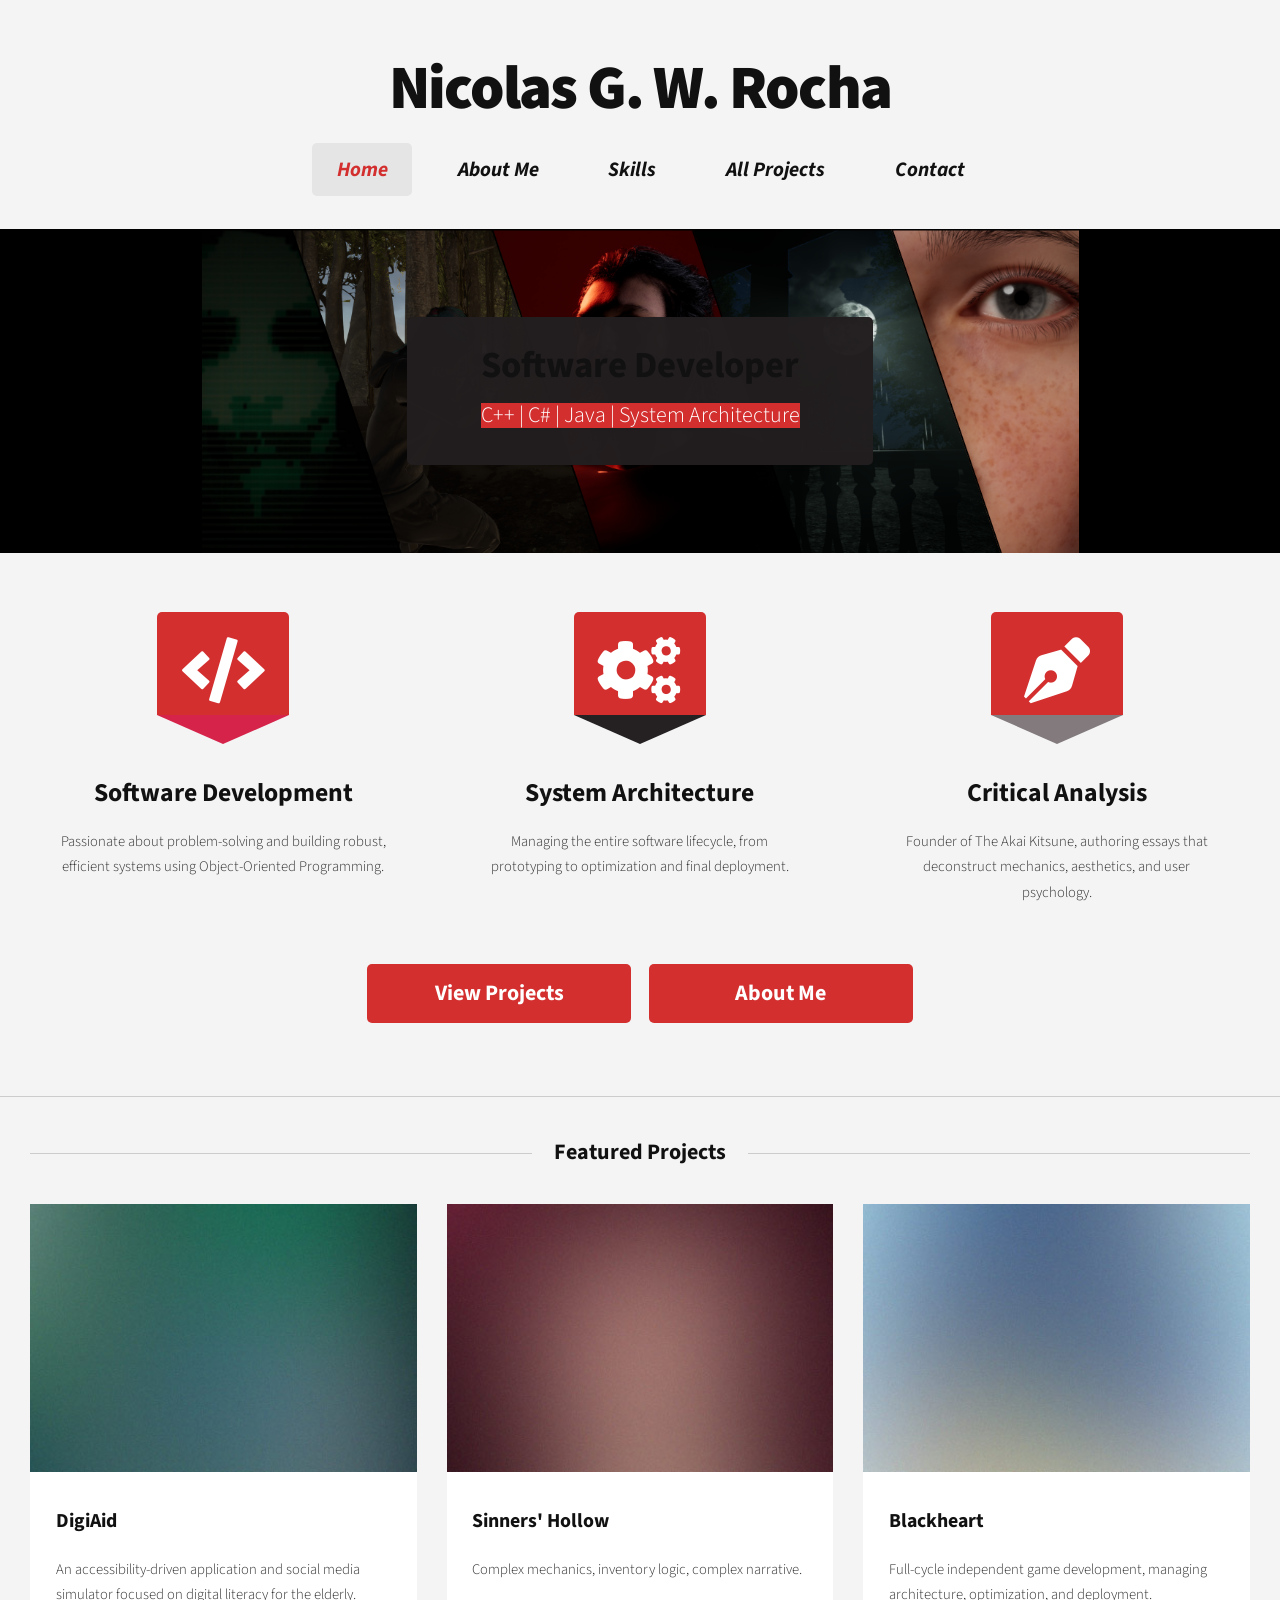
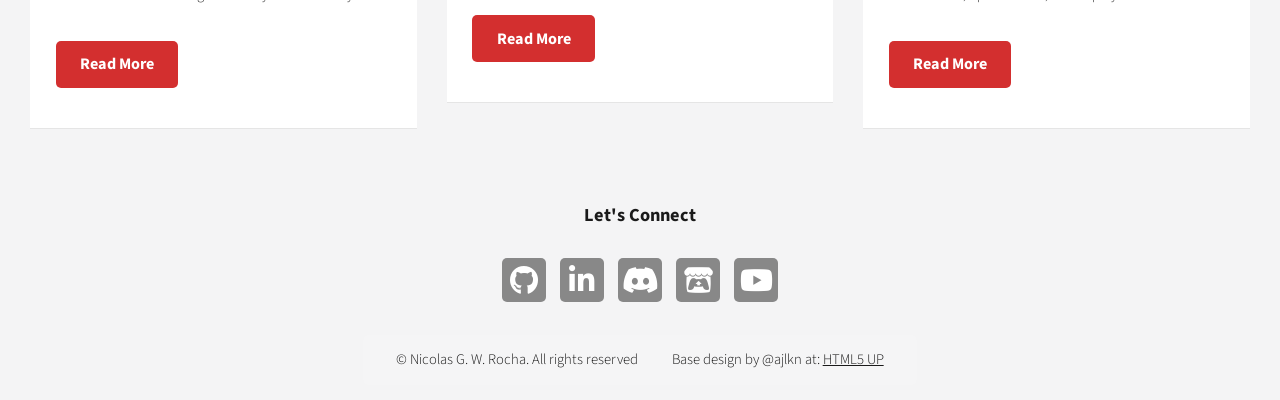
==== index.html @ 331c6e55 "Modified: home.html to index.html" ====
<!DOCTYPE HTML>
<html>
    <head>
        <title>Nicolas G. W. Rocha | Software Developer</title>
        <meta charset="utf-8" />
        <meta name="viewport" content="width=device-width, initial-scale=1, user-scalable=no" />
        <link rel="stylesheet" href="assets/css/main.css" />
        <link rel="stylesheet" href="assets/css/dark-mode.css" />
    </head>
    <body class="homepage is-preload">
        <div id="page-wrapper">

            <section id="header">
                    <h1><a href="home.html">Nicolas G. W. Rocha</a></h1>

                    <nav id="nav">
                            <ul>
                                <li class="current"><a href="home.html">Home</a></li>
                                <li><a href="about.html">About Me</a></li>
                                <li><a href="skills.html">Skills</a></li>
                                <li><a href="projects.html">All Projects</a></li>
                                <li><a href="contact.html">Contact</a></li>
                            </ul>
                        </nav>

                    <section id="banner">
                            <header>
                                <h2>Software Developer</h2>
                                <p>C++ | C# | Java | System Architecture</p>
                            </header>
                        </section>

                    <section id="intro" class="container">
                            <div class="row">
                                <div class="col-4 col-12-medium">
                                    <section class="first">
                                        <i class="icon solid featured fa-code"></i>
                                        <header>
                                            <h2>Software Development</h2>
                                        </header>
                                        <p>Passionate about problem-solving and building robust, efficient systems using Object-Oriented Programming.</p>
                                    </section>
                                </div>
                                <div class="col-4 col-12-medium">
                                    <section class="middle">
                                        <i class="icon solid featured alt fa-cogs"></i>
                                        <header>
                                            <h2>System Architecture</h2>
                                        </header>
                                        <p>Managing the entire software lifecycle, from prototyping to optimization and final deployment.</p>
                                    </section>
                                </div>
                                <div class="col-4 col-12-medium">
                                    <section class="last">
                                        <i class="icon solid featured alt2 fa-pen-nib"></i>
                                        <header>
                                            <h2>Critical Analysis</h2>
                                        </header>
                                        <p>Founder of The Akai Kitsune, authoring essays that deconstruct mechanics, aesthetics, and user psychology.</p>
                                    </section>
                                </div>
                            </div>
                            <footer>
                                <ul class="actions">
                                    <li><a href="projects.html" class="button large">View Projects</a></li>
                                    <li><a href="about.html" class="button alt large">About Me</a></li>
                                </ul>
                            </footer>
                        </section>
                </section>

            <section id="main">
                    <div class="container">
                        <div class="row">
                            <div class="col-12">
                                <section>
                                        <header class="major">
                                            <h2>Featured Projects</h2>
                                        </header>
                                        <div class="row">
                                            <div class="col-4 col-6-medium col-12-small">
                                                <section class="box">
                                                    <a href="#" class="image featured"><img src="images/pic02.jpg" alt="DigiAid Project" /></a>
                                                    <header>
                                                        <h3>DigiAid</h3>
                                                    </header>
                                                    <p>An accessibility-driven application and social media simulator focused on digital literacy for the elderly.</p>
                                                    <footer>
                                                        <ul class="actions">
                                                            <li><a href="#" class="button alt">Read More</a></li>
                                                        </ul>
                                                    </footer>
                                                </section>
                                            </div>
                                            <div class="col-4 col-6-medium col-12-small">
                                                <section class="box">
                                                    <a href="#" class="image featured"><img src="images/pic03.jpg" alt="Sinners' Hollow Project" /></a>
                                                    <header>
                                                        <h3>Sinners' Hollow</h3>
                                                    </header>
                                                    <p>Complex mechanics, inventory logic, complex narrative.</p>
                                                    <footer>
                                                        <ul class="actions">
                                                            <li><a href="#" class="button alt">Read More</a></li>
                                                        </ul>
                                                    </footer>
                                                </section>
                                            </div>
                                            <div class="col-4 col-6-medium col-12-small">
                                                <section class="box">
                                                    <a href="#" class="image featured"><img src="images/pic04.jpg" alt="Blackheart Project" /></a>
                                                    <header>
                                                        <h3>Blackheart</h3>
                                                    </header>
                                                    <p>Full-cycle independent game development, managing architecture, optimization, and deployment.</p>
                                                    <footer>
                                                        <ul class="actions">
                                                            <li><a href="#" class="button alt">Read More</a></li>
                                                        </ul>
                                                    </footer>
                                                </section>
                                            </div>
                                        </div>
                                    </section>
                            </div>
                        </div>
                    </div>
                </section>

            <section id="footer" style="padding: 3em 0 1em 0; text-align: center;">
                    <div class="container">
                        <header style="margin-bottom: 2em;">
                            <h2>Let's Connect</h2>
                        </header>
                        
                        <ul class="social" style="margin-bottom: 2em;">
                            <li><a class="icon brands fa-github" href="https://github.com/NRYazaw" target="_blank"><span class="label">GitHub</span></a></li>
                            <li><a class="icon brands fa-linkedin-in" href="https://www.linkedin.com/in/nicolas-rocha-86336137a/" target="_blank"><span class="label">LinkedIn</span></a></li>
                            <li><a class="icon brands fa-discord" href="https://discordapp.com/users/722147308422299739" target="_blank"><span class="label">Discord</span></a></li>
                            <li><a class="icon brands fa-itch-io" href="https://theakaikitsune.itch.io/" target="_blank"><span class="label">Itch.io</span></a></li>
                            <li><a class="icon brands fa-youtube" href="https://www.youtube.com/@NRYazawa" target="_blank"><span class="label">YouTube</span></a></li>
                        </ul>

                        <div id="copyright" style="margin-top: 2em;">
                            <ul class="links">
                                <li>© Nicolas G. W. Rocha. All rights reserved</li>
                                <li>Base design by @ajlkn at: <a href="http://html5up.net">HTML5 UP</a></li>
                            </ul>
                        </div>
                    </div>
                </section>
        </div>

        <script src="assets/js/jquery.min.js"></script>
            <script src="assets/js/jquery.dropotron.min.js"></script>
            <script src="assets/js/browser.min.js"></script>
            <script src="assets/js/breakpoints.min.js"></script>
            <script src="assets/js/util.js"></script>
            <script src="assets/js/main.js"></script>
    </body>
</html>
---- assets/css/main.css ----
@import url("fontawesome-all.min.css");
@import url("https://fonts.googleapis.com/css?family=Source+Sans+Pro:300,400,700,900,300italic");

/*
	Dopetrope by HTML5 UP
	html5up.net | @ajlkn
	Free for personal and commercial use under the CCA 3.0 license (html5up.net/license)
*/

html, body, div, span, applet, object,
iframe, h1, h2, h3, h4, h5, h6, p, blockquote,
pre, a, abbr, acronym, address, big, cite,
code, del, dfn, em, img, ins, kbd, q, s, samp,
small, strike, strong, sub, sup, tt, var, b,
u, i, center, dl, dt, dd, ol, ul, li, fieldset,
form, label, legend, table, caption, tbody,
tfoot, thead, tr, th, td, article, aside,
canvas, details, embed, figure, figcaption,
footer, header, hgroup, menu, nav, output, ruby,
section, summary, time, mark, audio, video {
	margin: 0;
	padding: 0;
	border: 0;
	font-size: 100%;
	font: inherit;
	vertical-align: baseline;}

article, aside, details, figcaption, figure,
footer, header, hgroup, menu, nav, section {
	display: block;}

body {
	line-height: 1;
}

ol, ul {
	list-style: none;
}

blockquote, q {
	quotes: none;
}

	blockquote:before, blockquote:after, q:before, q:after {
		content: '';
		content: none;
	}

table {
	border-collapse: collapse;
	border-spacing: 0;
}

body {
	-webkit-text-size-adjust: none;
}

mark {
	background-color: transparent;
	color: inherit;
}

input::-moz-focus-inner {
	border: 0;
	padding: 0;
}

input, select, textarea {
	-moz-appearance: none;
	-webkit-appearance: none;
	-ms-appearance: none;
	appearance: none;
}

/* Basic */

	html {
		box-sizing: border-box;
	}

	*, *:before, *:after {
		box-sizing: inherit;
	}

	body {
		background: #252122;
		background-image: url("images/bg02.png");
	}

		body.is-preload *, body.is-preload *:before, body.is-preload *:after {
			-moz-animation: none !important;
			-webkit-animation: none !important;
			-ms-animation: none !important;
			animation: none !important;
			-moz-transition: none !important;
			-webkit-transition: none !important;
			-ms-transition: none !important;
			transition: none !important;
		}

	body, input, textarea, select {
		font-family: 'Source Sans Pro';
		font-weight: 300;
		color: #5d5d5d;
		font-size: 14pt;
		line-height: 1.75em;
	}

	strong, b {
		color: #252122;
		font-weight: 400;
	}

	i, em {
		font-style: italic;
	}

	sub {
		position: relative;
		top: 0.5em;
		font-size: 0.8em;
	}

	sup {
		position: relative;
		top: -0.5em;
		font-size: 0.8em;
	}

	blockquote {
		border-left: solid 0.75em #dddddd;
		padding: 1em 0 1em 1.5em;
		font-style: italic;
	}

	h1, h2, h3, h4, h5, h6 {
		color: #252122;
		font-weight: 700;
	}

	h1 a, h2 a, h3 a, h4 a, h5 a, h6 a {
		color: inherit;
		text-decoration: none;
	}

	h2 {
		font-size: 1.5em;
	}

	h3 {
		font-size: 1.35em;
	}

	a {
		color: #d52349;
		text-decoration: underline;
	}

		a:hover {
			text-decoration: none;
		}

	br.clear {
		clear: both;
	}

	hr {
		border: 0;
		border-top: solid 1px #dddddd;
		height: 1px;
		margin: 2em 0 2em 0;
	}

	p, ul, ol, dl, table {
		margin-bottom: 2em;
	}

/* Container */

	.container {
		margin: 0 auto;
		max-width: 100%;
		width: 70em;
	}

		@media screen and (max-width: 1680px) {

			.container {
				width: 70em;
			}

		}

		@media screen and (max-width: 1280px) {

			.container {
				width: calc(100% - 60px);
			}

		}

		@media screen and (max-width: 980px) {

			.container {
				width: calc(100% - 80px);
			}

		}

		@media screen and (max-width: 736px) {

			.container {
				width: calc(100% - 40px);
			}

		}

/* Row */

	.row {
		display: flex;
		flex-wrap: wrap;
		box-sizing: border-box;
		align-items: stretch;
	}

		.row > * {
			box-sizing: border-box;
		}

		.row.gtr-uniform > * > :last-child {
			margin-bottom: 0;
		}

		.row.aln-left {
			justify-content: flex-start;
		}

		.row.aln-center {
			justify-content: center;
		}

		.row.aln-right {
			justify-content: flex-end;
		}

		.row.aln-top {
			align-items: flex-start;
		}

		.row.aln-middle {
			align-items: center;
		}

		.row.aln-bottom {
			align-items: flex-end;
		}

		.row > .imp {
			order: -1;
		}

		.row > .col-1 {
			width: 8.33333%;
		}

		.row > .off-1 {
			margin-left: 8.33333%;
		}

		.row > .col-2 {
			width: 16.66667%;
		}

		.row > .off-2 {
			margin-left: 16.66667%;
		}

		.row > .col-3 {
			width: 25%;
		}

		.row > .off-3 {
			margin-left: 25%;
		}

		.row > .col-4 {
			width: 33.33333%;
		}

		.row > .off-4 {
			margin-left: 33.33333%;
		}

		.row > .col-5 {
			width: 41.66667%;
		}

		.row > .off-5 {
			margin-left: 41.66667%;
		}

		.row > .col-6 {
			width: 50%;
		}

		.row > .off-6 {
			margin-left: 50%;
		}

		.row > .col-7 {
			width: 58.33333%;
		}

		.row > .off-7 {
			margin-left: 58.33333%;
		}

		.row > .col-8 {
			width: 66.66667%;
		}

		.row > .off-8 {
			margin-left: 66.66667%;
		}

		.row > .col-9 {
			width: 75%;
		}

		.row > .off-9 {
			margin-left: 75%;
		}

		.row > .col-10 {
			width: 83.33333%;
		}

		.row > .off-10 {
			margin-left: 83.33333%;
		}

		.row > .col-11 {
			width: 91.66667%;
		}

		.row > .off-11 {
			margin-left: 91.66667%;
		}

		.row > .col-12 {
			width: 100%;
		}

		.row > .off-12 {
			margin-left: 100%;
		}

		.row.gtr-0 {
			margin-top: 0px;
			margin-left: 0px;
		}

			.row.gtr-0 > * {
				padding: 0px 0 0 0px;
			}

			.row.gtr-0.gtr-uniform {
				margin-top: 0px;
			}

				.row.gtr-0.gtr-uniform > * {
					padding-top: 0px;
				}

		.row.gtr-25 {
			margin-top: -12.5px;
			margin-left: -12.5px;
		}

			.row.gtr-25 > * {
				padding: 12.5px 0 0 12.5px;
			}

			.row.gtr-25.gtr-uniform {
				margin-top: -12.5px;
			}

				.row.gtr-25.gtr-uniform > * {
					padding-top: 12.5px;
				}

		.row.gtr-50 {
			margin-top: -25px;
			margin-left: -25px;
		}

			.row.gtr-50 > * {
				padding: 25px 0 0 25px;
			}

			.row.gtr-50.gtr-uniform {
				margin-top: -25px;
			}

				.row.gtr-50.gtr-uniform > * {
					padding-top: 25px;
				}

		.row {
			margin-top: -50px;
			margin-left: -50px;
		}

			.row > * {
				padding: 50px 0 0 50px;
			}

			.row.gtr-uniform {
				margin-top: -50px;
			}

				.row.gtr-uniform > * {
					padding-top: 50px;
				}

		.row.gtr-150 {
			margin-top: -75px;
			margin-left: -75px;
		}

			.row.gtr-150 > * {
				padding: 75px 0 0 75px;
			}

			.row.gtr-150.gtr-uniform {
				margin-top: -75px;
			}

				.row.gtr-150.gtr-uniform > * {
					padding-top: 75px;
				}

		.row.gtr-200 {
			margin-top: -100px;
			margin-left: -100px;
		}

			.row.gtr-200 > * {
				padding: 100px 0 0 100px;
			}

			.row.gtr-200.gtr-uniform {
				margin-top: -100px;
			}

				.row.gtr-200.gtr-uniform > * {
					padding-top: 100px;
				}

		@media screen and (max-width: 1680px) {

			.row {
				display: flex;
				flex-wrap: wrap;
				box-sizing: border-box;
				align-items: stretch;
			}

				.row > * {
					box-sizing: border-box;
				}

				.row.gtr-uniform > * > :last-child {
					margin-bottom: 0;
				}

				.row.aln-left {
					justify-content: flex-start;
				}

				.row.aln-center {
					justify-content: center;
				}

				.row.aln-right {
					justify-content: flex-end;
				}

				.row.aln-top {
					align-items: flex-start;
				}

				.row.aln-middle {
					align-items: center;
				}

				.row.aln-bottom {
					align-items: flex-end;
				}

				.row > .imp-xlarge {
					order: -1;
				}

				.row > .col-1-xlarge {
					width: 8.33333%;
				}

				.row > .off-1-xlarge {
					margin-left: 8.33333%;
				}

				.row > .col-2-xlarge {
					width: 16.66667%;
				}

				.row > .off-2-xlarge {
					margin-left: 16.66667%;
				}

				.row > .col-3-xlarge {
					width: 25%;
				}

				.row > .off-3-xlarge {
					margin-left: 25%;
				}

				.row > .col-4-xlarge {
					width: 33.33333%;
				}

				.row > .off-4-xlarge {
					margin-left: 33.33333%;
				}

				.row > .col-5-xlarge {
					width: 41.66667%;
				}

				.row > .off-5-xlarge {
					margin-left: 41.66667%;
				}

				.row > .col-6-xlarge {
					width: 50%;
				}

				.row > .off-6-xlarge {
					margin-left: 50%;
				}

				.row > .col-7-xlarge {
					width: 58.33333%;
				}

				.row > .off-7-xlarge {
					margin-left: 58.33333%;
				}

				.row > .col-8-xlarge {
					width: 66.66667%;
				}

				.row > .off-8-xlarge {
					margin-left: 66.66667%;
				}

				.row > .col-9-xlarge {
					width: 75%;
				}

				.row > .off-9-xlarge {
					margin-left: 75%;
				}

				.row > .col-10-xlarge {
					width: 83.33333%;
				}

				.row > .off-10-xlarge {
					margin-left: 83.33333%;
				}

				.row > .col-11-xlarge {
					width: 91.66667%;
				}

				.row > .off-11-xlarge {
					margin-left: 91.66667%;
				}

				.row > .col-12-xlarge {
					width: 100%;
				}

				.row > .off-12-xlarge {
					margin-left: 100%;
				}

				.row.gtr-0 {
					margin-top: 0px;
					margin-left: 0px;
				}

					.row.gtr-0 > * {
						padding: 0px 0 0 0px;
					}

					.row.gtr-0.gtr-uniform {
						margin-top: 0px;
					}

						.row.gtr-0.gtr-uniform > * {
							padding-top: 0px;
						}

				.row.gtr-25 {
					margin-top: -12.5px;
					margin-left: -12.5px;
				}

					.row.gtr-25 > * {
						padding: 12.5px 0 0 12.5px;
					}

					.row.gtr-25.gtr-uniform {
						margin-top: -12.5px;
					}

						.row.gtr-25.gtr-uniform > * {
							padding-top: 12.5px;
						}

				.row.gtr-50 {
					margin-top: -25px;
					margin-left: -25px;
				}

					.row.gtr-50 > * {
						padding: 25px 0 0 25px;
					}

					.row.gtr-50.gtr-uniform {
						margin-top: -25px;
					}

						.row.gtr-50.gtr-uniform > * {
							padding-top: 25px;
						}

				.row {
					margin-top: -50px;
					margin-left: -50px;
				}

					.row > * {
						padding: 50px 0 0 50px;
					}

					.row.gtr-uniform {
						margin-top: -50px;
					}

						.row.gtr-uniform > * {
							padding-top: 50px;
						}

				.row.gtr-150 {
					margin-top: -75px;
					margin-left: -75px;
				}

					.row.gtr-150 > * {
						padding: 75px 0 0 75px;
					}

					.row.gtr-150.gtr-uniform {
						margin-top: -75px;
					}

						.row.gtr-150.gtr-uniform > * {
							padding-top: 75px;
						}

				.row.gtr-200 {
					margin-top: -100px;
					margin-left: -100px;
				}

					.row.gtr-200 > * {
						padding: 100px 0 0 100px;
					}

					.row.gtr-200.gtr-uniform {
						margin-top: -100px;
					}

						.row.gtr-200.gtr-uniform > * {
							padding-top: 100px;
						}

		}

		@media screen and (max-width: 1280px) {

			.row {
				display: flex;
				flex-wrap: wrap;
				box-sizing: border-box;
				align-items: stretch;
			}

				.row > * {
					box-sizing: border-box;
				}

				.row.gtr-uniform > * > :last-child {
					margin-bottom: 0;
				}

				.row.aln-left {
					justify-content: flex-start;
				}

				.row.aln-center {
					justify-content: center;
				}

				.row.aln-right {
					justify-content: flex-end;
				}

				.row.aln-top {
					align-items: flex-start;
				}

				.row.aln-middle {
					align-items: center;
				}

				.row.aln-bottom {
					align-items: flex-end;
				}

				.row > .imp-large {
					order: -1;
				}

				.row > .col-1-large {
					width: 8.33333%;
				}

				.row > .off-1-large {
					margin-left: 8.33333%;
				}

				.row > .col-2-large {
					width: 16.66667%;
				}

				.row > .off-2-large {
					margin-left: 16.66667%;
				}

				.row > .col-3-large {
					width: 25%;
				}

				.row > .off-3-large {
					margin-left: 25%;
				}

				.row > .col-4-large {
					width: 33.33333%;
				}

				.row > .off-4-large {
					margin-left: 33.33333%;
				}

				.row > .col-5-large {
					width: 41.66667%;
				}

				.row > .off-5-large {
					margin-left: 41.66667%;
				}

				.row > .col-6-large {
					width: 50%;
				}

				.row > .off-6-large {
					margin-left: 50%;
				}

				.row > .col-7-large {
					width: 58.33333%;
				}

				.row > .off-7-large {
					margin-left: 58.33333%;
				}

				.row > .col-8-large {
					width: 66.66667%;
				}

				.row > .off-8-large {
					margin-left: 66.66667%;
				}

				.row > .col-9-large {
					width: 75%;
				}

				.row > .off-9-large {
					margin-left: 75%;
				}

				.row > .col-10-large {
					width: 83.33333%;
				}

				.row > .off-10-large {
					margin-left: 83.33333%;
				}

				.row > .col-11-large {
					width: 91.66667%;
				}

				.row > .off-11-large {
					margin-left: 91.66667%;
				}

				.row > .col-12-large {
					width: 100%;
				}

				.row > .off-12-large {
					margin-left: 100%;
				}

				.row.gtr-0 {
					margin-top: 0px;
					margin-left: 0px;
				}

					.row.gtr-0 > * {
						padding: 0px 0 0 0px;
					}

					.row.gtr-0.gtr-uniform {
						margin-top: 0px;
					}

						.row.gtr-0.gtr-uniform > * {
							padding-top: 0px;
						}

				.row.gtr-25 {
					margin-top: -7.5px;
					margin-left: -7.5px;
				}

					.row.gtr-25 > * {
						padding: 7.5px 0 0 7.5px;
					}

					.row.gtr-25.gtr-uniform {
						margin-top: -7.5px;
					}

						.row.gtr-25.gtr-uniform > * {
							padding-top: 7.5px;
						}

				.row.gtr-50 {
					margin-top: -15px;
					margin-left: -15px;
				}

					.row.gtr-50 > * {
						padding: 15px 0 0 15px;
					}

					.row.gtr-50.gtr-uniform {
						margin-top: -15px;
					}

						.row.gtr-50.gtr-uniform > * {
							padding-top: 15px;
						}

				.row {
					margin-top: -30px;
					margin-left: -30px;
				}

					.row > * {
						padding: 30px 0 0 30px;
					}

					.row.gtr-uniform {
						margin-top: -30px;
					}

						.row.gtr-uniform > * {
							padding-top: 30px;
						}

				.row.gtr-150 {
					margin-top: -45px;
					margin-left: -45px;
				}

					.row.gtr-150 > * {
						padding: 45px 0 0 45px;
					}

					.row.gtr-150.gtr-uniform {
						margin-top: -45px;
					}

						.row.gtr-150.gtr-uniform > * {
							padding-top: 45px;
						}

				.row.gtr-200 {
					margin-top: -60px;
					margin-left: -60px;
				}

					.row.gtr-200 > * {
						padding: 60px 0 0 60px;
					}

					.row.gtr-200.gtr-uniform {
						margin-top: -60px;
					}

						.row.gtr-200.gtr-uniform > * {
							padding-top: 60px;
						}

		}

		@media screen and (max-width: 980px) {

			.row {
				display: flex;
				flex-wrap: wrap;
				box-sizing: border-box;
				align-items: stretch;
			}

				.row > * {
					box-sizing: border-box;
				}

				.row.gtr-uniform > * > :last-child {
					margin-bottom: 0;
				}

				.row.aln-left {
					justify-content: flex-start;
				}

				.row.aln-center {
					justify-content: center;
				}

				.row.aln-right {
					justify-content: flex-end;
				}

				.row.aln-top {
					align-items: flex-start;
				}

				.row.aln-middle {
					align-items: center;
				}

				.row.aln-bottom {
					align-items: flex-end;
				}

				.row > .imp-medium {
					order: -1;
				}

				.row > .col-1-medium {
					width: 8.33333%;
				}

				.row > .off-1-medium {
					margin-left: 8.33333%;
				}

				.row > .col-2-medium {
					width: 16.66667%;
				}

				.row > .off-2-medium {
					margin-left: 16.66667%;
				}

				.row > .col-3-medium {
					width: 25%;
				}

				.row > .off-3-medium {
					margin-left: 25%;
				}

				.row > .col-4-medium {
					width: 33.33333%;
				}

				.row > .off-4-medium {
					margin-left: 33.33333%;
				}

				.row > .col-5-medium {
					width: 41.66667%;
				}

				.row > .off-5-medium {
					margin-left: 41.66667%;
				}

				.row > .col-6-medium {
					width: 50%;
				}

				.row > .off-6-medium {
					margin-left: 50%;
				}

				.row > .col-7-medium {
					width: 58.33333%;
				}

				.row > .off-7-medium {
					margin-left: 58.33333%;
				}

				.row > .col-8-medium {
					width: 66.66667%;
				}

				.row > .off-8-medium {
					margin-left: 66.66667%;
				}

				.row > .col-9-medium {
					width: 75%;
				}

				.row > .off-9-medium {
					margin-left: 75%;
				}

				.row > .col-10-medium {
					width: 83.33333%;
				}

				.row > .off-10-medium {
					margin-left: 83.33333%;
				}

				.row > .col-11-medium {
					width: 91.66667%;
				}

				.row > .off-11-medium {
					margin-left: 91.66667%;
				}

				.row > .col-12-medium {
					width: 100%;
				}

				.row > .off-12-medium {
					margin-left: 100%;
				}

				.row.gtr-0 {
					margin-top: 0px;
					margin-left: 0px;
				}

					.row.gtr-0 > * {
						padding: 0px 0 0 0px;
					}

					.row.gtr-0.gtr-uniform {
						margin-top: 0px;
					}

						.row.gtr-0.gtr-uniform > * {
							padding-top: 0px;
						}

				.row.gtr-25 {
					margin-top: -10px;
					margin-left: -10px;
				}

					.row.gtr-25 > * {
						padding: 10px 0 0 10px;
					}

					.row.gtr-25.gtr-uniform {
						margin-top: -10px;
					}

						.row.gtr-25.gtr-uniform > * {
							padding-top: 10px;
						}

				.row.gtr-50 {
					margin-top: -20px;
					margin-left: -20px;
				}

					.row.gtr-50 > * {
						padding: 20px 0 0 20px;
					}

					.row.gtr-50.gtr-uniform {
						margin-top: -20px;
					}

						.row.gtr-50.gtr-uniform > * {
							padding-top: 20px;
						}

				.row {
					margin-top: -40px;
					margin-left: -40px;
				}

					.row > * {
						padding: 40px 0 0 40px;
					}

					.row.gtr-uniform {
						margin-top: -40px;
					}

						.row.gtr-uniform > * {
							padding-top: 40px;
						}

				.row.gtr-150 {
					margin-top: -60px;
					margin-left: -60px;
				}

					.row.gtr-150 > * {
						padding: 60px 0 0 60px;
					}

					.row.gtr-150.gtr-uniform {
						margin-top: -60px;
					}

						.row.gtr-150.gtr-uniform > * {
							padding-top: 60px;
						}

				.row.gtr-200 {
					margin-top: -80px;
					margin-left: -80px;
				}

					.row.gtr-200 > * {
						padding: 80px 0 0 80px;
					}

					.row.gtr-200.gtr-uniform {
						margin-top: -80px;
					}

						.row.gtr-200.gtr-uniform > * {
							padding-top: 80px;
						}

		}

		@media screen and (max-width: 736px) {

			.row {
				display: flex;
				flex-wrap: wrap;
				box-sizing: border-box;
				align-items: stretch;
			}

				.row > * {
					box-sizing: border-box;
				}

				.row.gtr-uniform > * > :last-child {
					margin-bottom: 0;
				}

				.row.aln-left {
					justify-content: flex-start;
				}

				.row.aln-center {
					justify-content: center;
				}

				.row.aln-right {
					justify-content: flex-end;
				}

				.row.aln-top {
					align-items: flex-start;
				}

				.row.aln-middle {
					align-items: center;
				}

				.row.aln-bottom {
					align-items: flex-end;
				}

				.row > .imp-small {
					order: -1;
				}

				.row > .col-1-small {
					width: 8.33333%;
				}

				.row > .off-1-small {
					margin-left: 8.33333%;
				}

				.row > .col-2-small {
					width: 16.66667%;
				}

				.row > .off-2-small {
					margin-left: 16.66667%;
				}

				.row > .col-3-small {
					width: 25%;
				}

				.row > .off-3-small {
					margin-left: 25%;
				}

				.row > .col-4-small {
					width: 33.33333%;
				}

				.row > .off-4-small {
					margin-left: 33.33333%;
				}

				.row > .col-5-small {
					width: 41.66667%;
				}

				.row > .off-5-small {
					margin-left: 41.66667%;
				}

				.row > .col-6-small {
					width: 50%;
				}

				.row > .off-6-small {
					margin-left: 50%;
				}

				.row > .col-7-small {
					width: 58.33333%;
				}

				.row > .off-7-small {
					margin-left: 58.33333%;
				}

				.row > .col-8-small {
					width: 66.66667%;
				}

				.row > .off-8-small {
					margin-left: 66.66667%;
				}

				.row > .col-9-small {
					width: 75%;
				}

				.row > .off-9-small {
					margin-left: 75%;
				}

				.row > .col-10-small {
					width: 83.33333%;
				}

				.row > .off-10-small {
					margin-left: 83.33333%;
				}

				.row > .col-11-small {
					width: 91.66667%;
				}

				.row > .off-11-small {
					margin-left: 91.66667%;
				}

				.row > .col-12-small {
					width: 100%;
				}

				.row > .off-12-small {
					margin-left: 100%;
				}

				.row.gtr-0 {
					margin-top: 0px;
					margin-left: 0px;
				}

					.row.gtr-0 > * {
						padding: 0px 0 0 0px;
					}

					.row.gtr-0.gtr-uniform {
						margin-top: 0px;
					}

						.row.gtr-0.gtr-uniform > * {
							padding-top: 0px;
						}

				.row.gtr-25 {
					margin-top: -5px;
					margin-left: -5px;
				}

					.row.gtr-25 > * {
						padding: 5px 0 0 5px;
					}

					.row.gtr-25.gtr-uniform {
						margin-top: -5px;
					}

						.row.gtr-25.gtr-uniform > * {
							padding-top: 5px;
						}

				.row.gtr-50 {
					margin-top: -10px;
					margin-left: -10px;
				}

					.row.gtr-50 > * {
						padding: 10px 0 0 10px;
					}

					.row.gtr-50.gtr-uniform {
						margin-top: -10px;
					}

						.row.gtr-50.gtr-uniform > * {
							padding-top: 10px;
						}

				.row {
					margin-top: -20px;
					margin-left: -20px;
				}

					.row > * {
						padding: 20px 0 0 20px;
					}

					.row.gtr-uniform {
						margin-top: -20px;
					}

						.row.gtr-uniform > * {
							padding-top: 20px;
						}

				.row.gtr-150 {
					margin-top: -30px;
					margin-left: -30px;
				}

					.row.gtr-150 > * {
						padding: 30px 0 0 30px;
					}

					.row.gtr-150.gtr-uniform {
						margin-top: -30px;
					}

						.row.gtr-150.gtr-uniform > * {
							padding-top: 30px;
						}

				.row.gtr-200 {
					margin-top: -40px;
					margin-left: -40px;
				}

					.row.gtr-200 > * {
						padding: 40px 0 0 40px;
					}

					.row.gtr-200.gtr-uniform {
						margin-top: -40px;
					}

						.row.gtr-200.gtr-uniform > * {
							padding-top: 40px;
						}

		}

/* Form */

	form label {
		display: block;
		color: #252122;
		font-weight: 400;
		margin: 0 0 0.5em 0;
	}

	form input[type=text],
	form input[type=email],
	form input[type=password],
	form select,
	form textarea {
		-webkit-appearance: none;
		appearance: none;
		display: block;
		border: 0;
		padding: 0.75em 1em;
		font-size: 1em;
		border-radius: 5px;
		border: solid 1px #dddddd;
		background: #fff;
		width: 100%;
	}

		form input[type=text]:focus,
		form input[type=email]:focus,
		form input[type=password]:focus,
		form select:focus,
		form textarea:focus {
			box-shadow: inset 0px 0px 1px 1px #43bff0;
		}

	form textarea {
		height: 15em;
	}

	form ::-webkit-input-placeholder {
		color: #555 !important;
	}

	form :-moz-placeholder {
		color: #555 !important;
	}

	form ::-moz-placeholder {
		color: #555 !important;
	}

	form :-ms-input-placeholder {
		color: #555 !important;
	}

	form ::-moz-focus-inner {
		border: 0;
	}

/* Tables */

	table {
		width: 100%;
	}

		table tr {
			border-top: solid 1px #dddddd;
		}

			table tr:first-child {
				border-top: 0;
			}

		table td {
			padding: 0.5em 1em 0.5em 1em;
		}

		table th {
			text-align: left;
			padding: 0.5em 1em 0.5em 1em;
			font-weight: 700;
			margin: 0 0 1em 0;
		}

		table thead {
			border-bottom: solid 2px #dddddd;
		}

/* Section/Article */

	section, article {
		margin-bottom: 2.5em;
	}

		section > :last-child, section:last-child, article > :last-child, article:last-child {
			margin-bottom: 0;
		}

	header {
		margin: 0 0 1.5em 0;
	}

		header > p {
			display: block;
			font-style: italic;
			margin: 0.5em 0 0 0;
			padding-bottom: 0.5em;
		}

		header.major {
			position: relative;
			text-align: center;
			border-top: solid 1px #ccc;
			top: 1em;
			margin: 0 0 3em 0;
		}

			header.major h2 {
				background: #fff;
				position: relative;
				top: -0.65em;
				display: inline;
				margin: 0;
				padding: 0 1em 0 1em;
			}

	footer {
		margin: 2.25em 0 0 0;
	}

/* Box */

	.box {
		background: #ffffff;
		border-bottom: solid 1px #ccc;
		padding: 2.75em 1.75em 2.75em 1.75em;
	}

		.box .image.featured {
			position: relative;
			width: auto;
			left: 1.75em;
			top: 1.75em;
			margin: -4.5em 0 4.25em -3.5em;
		}

		.box.post header {
			padding-top: 1em;
			margin: 0 0 2em 0;
		}

		.box.post h2 {
			font-size: 2.5em;
			letter-spacing: -0.015em;
		}

		.box.post header > p {
			margin-top: 1.25em;
			font-size: 1.25em;
		}

		.box footer ul.actions {
			margin-bottom: 0;
		}

/* Button */

	input[type="button"],
	input[type="submit"],
	input[type="reset"],
	button,
	.button {
		-webkit-appearance: none;
		appearance: none;
		display: inline-block;
		text-decoration: none;
		cursor: pointer;
		border: 0;
		border-radius: 5px;
		background: #d52349;
		color: #fff !important;
		font-weight: 700;
		outline: 0;
		font-size: 1.1em;
		padding: 0.65em 1.5em 0.65em 1.5em;
		text-align: center;
		-moz-transition: background-color .25s ease-in-out;
		-webkit-transition: background-color .25s ease-in-out;
		-ms-transition: background-color .25s ease-in-out;
		transition: background-color .25s ease-in-out;
	}

		input[type="button"]:hover,
		input[type="submit"]:hover,
		input[type="reset"]:hover,
		button:hover,
		.button:hover {
			background: #e53359;
		}

		input[type="button"]:active,
		input[type="submit"]:active,
		input[type="reset"]:active,
		button:active,
		.button:active {
			background: #c51349;
		}

		input[type="button"].alt,
		input[type="submit"].alt,
		input[type="reset"].alt,
		button.alt,
		.button.alt {
			background: #252122;
		}

			input[type="button"].alt:hover,
			input[type="submit"].alt:hover,
			input[type="reset"].alt:hover,
			button.alt:hover,
			.button.alt:hover {
				background: #353132;
			}

			input[type="button"].alt:active,
			input[type="submit"].alt:active,
			input[type="reset"].alt:active,
			button.alt:active,
			.button.alt:active {
				background: #151112;
			}

		input[type="button"].icon:before,
		input[type="submit"].icon:before,
		input[type="reset"].icon:before,
		button.icon:before,
		.button.icon:before {
			opacity: 0.35;
			position: relative;
			top: 0.05em;
			margin-right: 0.75em;
		}

		input[type="button"].large,
		input[type="submit"].large,
		input[type="reset"].large,
		button.large,
		.button.large {
			font-size: 1.5em;
			padding: 0.75em 1.5em 0.75em 1.5em;
		}

/* Image */

	.image {
		display: inline-block;
		outline: 0;
	}

		.image img {
			display: block;
			width: 100%;
		}

		.image.centered {
			display: block;
			margin: 0 0 2em 0;
		}

			.image.centered img {
				margin: 0 auto;
				width: auto;
			}

		.image.featured {
			display: block;
			width: 100%;
			margin: 0 0 2em 0;
		}

		.image.left {
			float: left;
			margin: 0 2em 2em 0;
		}

/* List */

	ul {
		list-style: disc;
		padding-left: 1em;
	}

		ul li {
			padding-left: 0.5em;
		}

	ol {
		list-style: decimal;
		padding-left: 1.25em;
	}

		ol li {
			padding-left: 0.25em;
		}

/* Actions */

	ul.actions {
		list-style: none;
		padding-left: 0;
	}

		ul.actions li {
			display: inline-block;
			margin-left: 1em;
			padding-left: 0;
		}

			ul.actions li:first-child {
				margin-left: 0;
			}

/* Links */

	ul.links {
		list-style: none;
		padding-left: 0;
	}

		ul.links li {
			display: inline-block;
			border-left: solid 1px rgba(255, 255, 255, 0.05);
			padding: 0 0 0 1em;
			margin: 0 0 0 1em;
		}

			ul.links li:first-child {
				border-left: 0;
				padding-left: 0;
				margin-left: 0;
			}

/* Contact */

	ul.contact {
		list-style: none;
		padding-left: 0;
	}

		ul.contact li {
			position: relative;
			border-top: solid 1px #ddd;
			padding: 1.3em 0 1.3em 7em;
		}

			ul.contact li h3 {
				position: absolute;
				left: 0;
				top: 1.3em;
				font-size: 1.1em;
			}

			ul.contact li p {
				margin: 0;
			}

			ul.contact li:first-child {
				padding-top: 0;
				border-top: 0;
			}

				ul.contact li:first-child h3 {
					top: 0;
				}

/* Dates */

	ul.dates {
		list-style: none;
		padding-left: 0;
	}

		ul.dates li {
			position: relative;
			border-top: solid 1px #ddd;
			padding: 1.3em 0 1.3em 6.75em;
		}

		ul.dates .date {
			display: block;
			position: absolute;
			left: 0;
			top: 1.3em;
			background-color: #d52349;
			height: 3.5em;
			text-align: center;
			color: #fff;
			line-height: 1em;
			border-top-left-radius: 5px;
			border-bottom-left-radius: 5px;
			padding: 0.5em 0.75em 0 1em;
		}

			ul.dates .date:after {
				content: '';
				position: absolute;
				bottom: 0;
				right: -1.2em;
				border-left: solid 1.25em #d52349;
				border-top: solid 1.8em transparent;
				border-bottom: solid 1.8em transparent;
			}

			ul.dates .date strong {
				display: block;
				font-size: 1.75em;
				padding-top: 0.15em;
			}

		ul.dates h3 {
			font-size: 1.1em;
		}

		ul.dates p {
			margin: 0;
		}

		ul.dates li:first-child {
			border-top: 0;
			padding-top: 0;
		}

			ul.dates li:first-child .date {
				top: 0;
			}

/* Divided */

	ul.divided {
		list-style: none;
		padding-left: 0;
	}

		ul.divided li {
			border-top: solid 1px #ddd;
			padding: 1em 0 1em 0;
		}

			ul.divided li:first-child {
				border-top: 0;
				padding-top: 0;
			}

/* Social */

	ul.social {
		list-style: none;
		padding-left: 0;
		overflow: hidden;
		cursor: default;
		margin: 0 0 3.25em 0;
	}

		ul.social li {
			display: inline-block;
			padding-left: 0;
			margin-left: 0.75em;
		}

			ul.social li:first-child {
				margin-left: 0;
			}

			ul.social li a {
				display: inline-block;
				width: 3em;
				height: 3em;
				text-align: center;
				border-radius: 5px;
				background: #888;
				-moz-transition: background-color .25s ease-in-out;
				-webkit-transition: background-color .25s ease-in-out;
				-ms-transition: background-color .25s ease-in-out;
				transition: background-color .25s ease-in-out;
			}

				ul.social li a:before {
					color: #fff;
					font-size: 2em;
					line-height: 1.5em;
				}

				ul.social li a.fa-facebook {
					background: #3c5a98;
				}

					ul.social li a.fa-facebook:hover {
						background: #4c6aa8;
					}

				ul.social li a.fa-twitter {
					background: #2daae4;
				}

					ul.social li a.fa-twitter:hover {
						background: #3dbaf4;
					}

				ul.social li a.fa-dribbble {
					background: #c4376b;
				}

					ul.social li a.fa-dribbble:hover {
						background: #d4477b;
					}

				ul.social li a.fa-linkedin {
					background: #006599;
				}

					ul.social li a.fa-linkedin:hover {
						background: #1075a9;
					}

				ul.social li a.fa-tumblr {
					background: #2b4661;
				}

					ul.social li a.fa-tumblr:hover {
						background: #3b5671;
					}

				ul.social li a.fa-google-plus {
					background: #da2713;
				}

					ul.social li a.fa-google-plus:hover {
						background: #ea3723;
					}

/* Icons */

	.icon {
		text-decoration: none;
		position: relative;
		text-decoration: none;
	}

		.icon:before {
			-moz-osx-font-smoothing: grayscale;
			-webkit-font-smoothing: antialiased;
			display: inline-block;
			font-style: normal;
			font-variant: normal;
			text-rendering: auto;
			line-height: 1;
			text-transform: none !important;
			font-family: 'Font Awesome 5 Free';
			font-weight: 400;
		}

		.icon.solid:before {
			font-weight: 900;
		}

		.icon.brands:before {
			font-family: 'Font Awesome 5 Brands';
		}

		.icon:before {
			line-height: inherit;
		}

		.icon > .label {
			display: none;
		}

		.icon.featured {
			position: relative;
			display: inline-block;
			background-color: #d52349;
			width: 9em;
			padding: 1.75em 0 0.75em 0;
			border-top-left-radius: 5px;
			border-top-right-radius: 5px;
			margin: 0 0 4.5em 0;
			cursor: default;
		}

			.icon.featured:before {
				font-size: 4.5em;
				line-height: 1em;
				color: #fff;
			}

			.icon.featured:after {
				content: '';
				position: absolute;
				bottom: -1.95em;
				left: 0;
				border-top: solid 2em #d52349;
				border-left: solid 4.5em transparent;
				border-right: solid 4.5em transparent;
			}

			.icon.featured.alt {
				background-color: #252122;
			}

				.icon.featured.alt:after {
					border-top-color: #252122;
				}

			.icon.featured.alt2 {
				background-color: #827a7c;
			}

				.icon.featured.alt2:after {
					border-top-color: #827a7c;
				}

/* Page Wrapper */

	#page-wrapper > section {
		margin-bottom: 0;
	}

/* Header */

	#header {
		position: relative;
		background: #ffffff;
		border-bottom: solid 1px #ccc;
		padding: 5em 0 4em 0;
		text-align: center;
	}

		#header h1 {
			color: #252122;
			font-weight: 900;
			font-size: 2.5em;
			letter-spacing: -0.035em;
			line-height: 1;
		}

/* Nav */

	#nav {
		margin: 2.5em 0 0 0;
	}

		#nav > ul {
			margin: 0;
		}

			#nav > ul > li {
				display: inline-block;
				font-style: italic;
				margin: 0 0.35em 0 0.35em;
			}

				#nav > ul > li > ul {
					display: none;
				}

				#nav > ul > li > a {
					border-radius: 5px;
					color: #5d5d5d;
					text-decoration: none;
					padding: 0.6em 1.2em 0.6em 1.2em;
					-moz-transition: background-color .25s ease-in-out;
					-webkit-transition: background-color .25s ease-in-out;
					-ms-transition: background-color .25s ease-in-out;
					transition: background-color .25s ease-in-out;
					outline: 0;
				}

				#nav > ul > li:hover > a, #nav > ul > li.active > a {
					background: #f3f3f3;
				}

				#nav > ul > li.current > a {
					background: #d52349;
					color: #fff !important;
					font-weight: 700;
				}

	.dropotron {
		border-radius: 5px;
		background-color: #252122;
		background-color: rgba(34, 30, 31, 0.98);
		padding: 1.25em 1.5em 1.25em 1.5em;
		font-style: italic;
		min-width: 13em;
		box-shadow: 0px 8px 15px 0px rgba(0, 0, 0, 0.5);
		text-align: left;
		margin-top: -1.25em;
		margin-left: -1px;
		list-style: none;
	}

		.dropotron a, .dropotron span {
			color: #aaa;
			text-decoration: none;
			-moz-transition: color .25s ease-in-out;
			-webkit-transition: color .25s ease-in-out;
			-ms-transition: color .25s ease-in-out;
			transition: color .25s ease-in-out;
		}

		.dropotron li {
			padding: 0.25em 0 0.25em 0;
		}

			.dropotron li:hover > a, .dropotron li:hover > span {
				color: #fff;
			}

		.dropotron.level-0 {
			margin-top: 2em;
		}

			.dropotron.level-0:before {
				content: '';
				display: block;
				position: absolute;
				left: 50%;
				margin-left: -10px;
				top: -9px;
				border-left: solid 10px transparent;
				border-right: solid 10px transparent;
				border-bottom: solid 10px #252122;
				border-bottom-color: rgba(34, 30, 31, 0.98);
			}

/* Banner */

	#banner {
		background: #000000 url("../../images/BackgroundPortfolio.png");
		background-position: center center;
		background-size: auto 100%;
		background-repeat: no-repeat;
		text-align: center;
		position: relative;
		padding: 11.5em 0;
		margin: 4em 0 0 0;
	}

		#banner header {
			background-color: rgba(34, 30, 31, 0.98);
			display: inline-block;
			padding: 2.5em 5em;
			border-radius: 5px;
		}

			#banner header h2 {
				color: #fff;
				font-weight: 700;
				font-size: 2.5em;
				margin: 0 0 0.65em 0;
			}

			#banner header p {
				color: #d52349;
				padding: 0;
				font-style: normal;
				margin: 0;
				font-size: 1.5em;
			}

/* Intro */

	#intro {
		text-align: center;
		overflow: hidden;
	}

		#intro section {
			margin: 3em 0;
			padding: 2.5em 0;
		}

		#intro h2 {
			font-size: 1.75em;
		}

		#intro p {
			margin: 0;
		}

		#intro .middle {
			position: relative;
			z-index: 1;
		}

			#intro .middle:before {
				content: '';
				width: 32px;
				height: 100%;
				position: absolute;
				left: -24px;
				top: 0;
				display: block;
				z-index: -1;
				box-shadow: 32px 0 0 0 #fff, 0 -32px 0 0 #fff, 0 32px 0 0 #fff, 32px 32px 0 0 #fff, 32px -32px 0 0 #fff, 0 0 32px 0 rgba(0, 0, 0, 0.15);
			}

			#intro .middle:after {
				content: '';
				width: 32px;
				height: 100%;
				position: absolute;
				right: -24px;
				top: 0;
				display: block;
				z-index: -1;
				box-shadow: -32px 0 0 0 #fff, 0 -32px 0 0 #fff, 0 32px 0 0 #fff, -32px 32px 0 0 #fff, -32px -32px 0 0 #fff, 0 0 32px 0 rgba(0, 0, 0, 0.15);
			}

		#intro .button {
			min-width: 12em;
		}

		#intro footer {
			margin: 0;
		}

/* Main */

	#main {
		position: relative;
		background: #f7f7f7 url("images/bg02.png");
		padding: 4em 0 4em 0;
	}

		#main:before {
			content: '';
			position: absolute;
			top: 0;
			left: 0;
			width: 100%;
			background: url("images/bg01.png");
			background-size: 100% 100%;
			z-index: 0;
			opacity: 0.1;
		}

		#main .major h2 {
			background: #f7f7f7 url("images/bg02.png");
		}

/* Footer */

	#footer {
		position: relative;
		color: #858484;
		padding: 4em 0;
	}

		#footer:before {
			content: '';
			position: absolute;
			top: 0;
			left: 0;
			width: 100%;
			background: url("images/bg01.png");
			background-size: 100% 100%;
			z-index: 0;
			opacity: 0.5;
		}

		#footer a {
			color: #c5c4c4;
		}

		#footer h2, #footer h3, #footer h4, #footer h5, #footer h6, #footer strong, #footer b {
			color: #fff;
		}

			#footer h2 a, #footer h3 a, #footer h4 a, #footer h5 a, #footer h6 a, #footer strong a, #footer b a {
				color: inherit;
			}

		#footer ul.contact li,
		#footer ul.dates li,
		#footer ul.divided li {
			border-top-color: #353434;
			border-top-color: rgba(255, 255, 255, 0.05);
		}

		#footer header {
			margin: 0 0 3em 0;
		}

			#footer header h2 {
				font-size: 1.75em;
			}

/* Copyright */

	#copyright {
		text-align: center;
		margin: 3em 0 2em 0;
	}

		#copyright ul.links {
			display: inline-block;
			background: #2C2929;
			background: rgba(255, 255, 255, 0.05);
			border-radius: 5px;
			margin: 0;
			padding: 0.85em 2.25em 0.85em 2.25em;
		}

/* XLarge */

	@media screen and (max-width: 1680px) {

		/* Basic */

			body, input, textarea, select {
				font-size: 12pt;
			}

	}

/* Large */

	@media screen and (max-width: 1280px) {

		/* Basic */

			body, input, textarea, select {
				font-size: 11pt;
			}

		/* Section/Article */

			header.major {
				margin: 0.75em 0 2.5em 0;
			}

				header.major h2 {
					padding: 0 1em 0 1em;
				}

		/* Social */

			ul.social li {
				margin: 0 0 0.25em 0.75em;
			}

		/* Header */

			#header {
				padding: 4em 0 3em 0;
			}

		/* Banner */

			#banner {
				padding: 6em 0;
				margin: 3em 0 0 0;
			}

		/* Intro */

			#intro {
				padding: 0;
			}

				#intro section {
					padding: 1em 2em;
				}

				#intro .middle:before {
					left: -12px;
				}

				#intro .middle:after {
					right: -12px;
				}

		/* Main */

			#main {
				padding: 30px 0;
			}

		/* Footer */

			#footer {
				padding: 3em 0;
			}

				#footer:before {
					height: 2.5em;
				}

				#footer header {
					margin: 0 0 1.5em 0;
				}

					#footer header h2 {
						font-size: 1.25em;
					}

		/* Copyright */

			#copyright {
				margin: 0;
			}

	}

/* Medium */

	#navPanel, #titleBar {
		display: none;
	}

	@media screen and (max-width: 980px) {

		/* Basic */

			html, body {
				overflow-x: hidden;
			}

		/* Box */

			.box footer ul.actions li {
				margin: 1em 0 0 0;
				display: block;
			}

				.box footer ul.actions li .button {
					width: 100%;
				}

				.box footer ul.actions li:first-child {
					margin-top: 0;
				}

		/* Header */

			#header {
				padding: 3.5em 0 3em 0;
			}

		/* Nav */

			#nav {
				display: none;
			}

		/* Intro */

			#intro {
				padding: 3em 0 0 0;
			}

				#intro section {
					position: relative;
					border-top: solid 1px #dfdfdf;
					margin: 0;
					padding: 40px 0 0 0;
				}

					#intro section.first {
						border-top: 0;
						padding-top: 0;
					}

					#intro section p {
						margin: 0;
					}

				#intro .middle:before, #intro .middle:after {
					display: none;
				}

				#intro footer {
					padding: 3em 0 0 0;
				}

					#intro footer ul.actions {
						margin-bottom: 0;
					}

		/* Main */

			#main {
				padding: 40px 0;
			}

		/* Copyright */

			#copyright ul.links {
				display: block;
			}

		/* Nav */

			#page-wrapper {
				-moz-backface-visibility: hidden;
				-webkit-backface-visibility: hidden;
				-ms-backface-visibility: hidden;
				backface-visibility: hidden;
				-moz-transition: -moz-transform 0.5s ease;
				-webkit-transition: -webkit-transform 0.5s ease;
				-ms-transition: -ms-transform 0.5s ease;
				transition: transform 0.5s ease;
				padding-bottom: 1px;
			}

			#titleBar {
				-moz-backface-visibility: hidden;
				-webkit-backface-visibility: hidden;
				-ms-backface-visibility: hidden;
				backface-visibility: hidden;
				-moz-transition: -moz-transform 0.5s ease;
				-webkit-transition: -webkit-transform 0.5s ease;
				-ms-transition: -ms-transform 0.5s ease;
				transition: transform 0.5s ease;
				display: block;
				height: 44px;
				left: 0;
				position: fixed;
				top: 0;
				width: 100%;
				z-index: 10001;
				background: none;
			}

				#titleBar .toggle {
					text-decoration: none;
					width: 80px;
					height: 60px;
				}

					#titleBar .toggle:before {
						-moz-osx-font-smoothing: grayscale;
						-webkit-font-smoothing: antialiased;
						display: inline-block;
						font-style: normal;
						font-variant: normal;
						text-rendering: auto;
						line-height: 1;
						text-transform: none !important;
						font-family: 'Font Awesome 5 Free';
						font-weight: 900;
					}

					#titleBar .toggle:before {
						content: '\f0c9';
						display: block;
						position: absolute;
						left: 10px;
						top: 10px;
						width: 50px;
						height: 40px;
						line-height: 40px;
						font-size: 18px;
						color: #fff;
						text-align: center;
						background: rgba(150, 150, 150, 0.75);
						border-radius: 5px;
					}

					#titleBar .toggle:active:before {
						background-color: #969696;
					}

			#navPanel {
				-moz-backface-visibility: hidden;
				-webkit-backface-visibility: hidden;
				-ms-backface-visibility: hidden;
				backface-visibility: hidden;
				-moz-transform: translateX(-275px);
				-webkit-transform: translateX(-275px);
				-ms-transform: translateX(-275px);
				transform: translateX(-275px);
				-moz-transition: -moz-transform 0.5s ease;
				-webkit-transition: -webkit-transform 0.5s ease;
				-ms-transition: -ms-transform 0.5s ease;
				transition: transform 0.5s ease;
				display: block;
				height: 100%;
				left: 0;
				overflow-y: auto;
				position: fixed;
				top: 0;
				width: 275px;
				z-index: 10002;
				color: #858484;
				background-image: url("images/bg02.png");
				box-shadow: inset -3px 0px 5px 0px rgba(0, 0, 0, 0.35);
			}

				#navPanel .link {
					display: block;
					color: #888;
					text-decoration: none;
					height: 44px;
					line-height: 44px;
					border-top: solid 1px rgba(255, 255, 255, 0.05);
					padding: 0 1em 0 1em;
					font-style: italic;
				}

					#navPanel .link:first-child {
						border-top: 0;
					}

				#navPanel .indent-1 {
					display: inline-block;
					width: 1em;
				}

				#navPanel .indent-2 {
					display: inline-block;
					width: 2em;
				}

				#navPanel .indent-3 {
					display: inline-block;
					width: 3em;
				}

				#navPanel .indent-4 {
					display: inline-block;
					width: 4em;
				}

				#navPanel .indent-5 {
					display: inline-block;
					width: 5em;
				}

				#navPanel .depth-0 {
					color: #fff;
				}

			body.navPanel-visible #page-wrapper {
				-moz-transform: translateX(275px);
				-webkit-transform: translateX(275px);
				-ms-transform: translateX(275px);
				transform: translateX(275px);
			}

			body.navPanel-visible #titleBar {
				-moz-transform: translateX(275px);
				-webkit-transform: translateX(275px);
				-ms-transform: translateX(275px);
				transform: translateX(275px);
			}

			body.navPanel-visible #navPanel {
				-moz-transform: translateX(0);
				-webkit-transform: translateX(0);
				-ms-transform: translateX(0);
				transform: translateX(0);
			}

	}

/* Small */

	@media screen and (max-width: 736px) {

		/* Basic */

			body, input, textarea, select {
				font-size: 11pt;
			}

			h2, h3, h4, h5, h6 {
				font-size: 1.25em;
			}

		/* Button */

			input[type="button"].large,
			input[type="submit"].large,
			input[type="reset"].large,
			button.large,
			.button.large {
				font-size: 1.1em;
				padding: 0.65em 1.5em 0.65em 1.5em;
			}

		/* Actions */

			ul.actions li {
				margin: 1em 0 0 0;
				display: block;
			}

				ul.actions li .button {
					width: 100%;
				}

				ul.actions li:first-child {
					margin-top: 0;
				}

		/* Section/Article */

			section, article {
				margin-bottom: 20px;
			}

			header {
				margin: 0 0 1em 0;
			}

			footer {
				margin: 2em 0 0 0;
			}

		/* Box */

			.box {
				padding: 25px 15px 20px 15px;
			}

				.box .image.featured {
					left: 15px;
					top: 15px;
					margin: -40px 0 40px -30px;
				}

				.box.post header {
					padding-top: 0;
					margin: 0 0 1em 0;
				}

				.box.post h2 {
					font-size: 1.5em;
					line-height: 1.5em;
				}

				.box.post header > p {
					margin-top: 0;
					font-size: 1em;
				}

		/* Divided */

			ul.divided li {
				padding: 0.5em 0 0.5em 0;
			}

		/* Contact */

			ul.contact li {
				padding: 0.8em 0 0.8em 7em;
			}

				ul.contact li h3 {
					top: 0.8em;
				}

		/* Dates */

			ul.dates li {
				padding-left: 6em;
			}

			ul.dates h3 {
				margin: 0 0 0.5em 0;
			}

		/* Links */

			ul.links li {
				display: block;
				padding: 0.25em 0 0 0;
				margin: 0.25em 0 0 0;
				border-left: 0;
			}

				ul.links li:first-child {
					padding-top: 0;
					margin-top: 0;
				}

		/* Social */

			ul.social li {
				margin: 0 0.5em 0.75em 0;
			}

		/* Icons */

			.icon.featured {
				width: 8em;
				margin: 0 0 3em 0;
			}

				.icon.featured:after {
					border-left: solid 4em transparent;
					border-right: solid 4em transparent;
				}

		/* Header */

			#header {
				text-align: center;
				padding: 2em 0;
			}

				#header h1 {
					color: #252122;
					font-weight: 900;
					font-size: 1.75em;
					letter-spacing: -0.035em;
				}

		/* Intro */

			#intro {
				padding: 2em 0 0 0;
			}

				#intro section {
					padding: 40px 0 0 0;
					margin: 20px 0 0 0;
				}

				#intro h2 {
					font-size: 1.25em;
				}

		/* Banner */

			#banner {
				padding: 6em 0;
				margin: 2em 0 0 0;
			}

				#banner header {
					padding: 1.5em 1em 1.5em 1em;
					display: block;
					border-radius: 0;
				}

					#banner header h2 {
						font-size: 1.5em;
						line-height: 1.5em;
						margin: 0 0 0.25em 0;
					}

					#banner header p {
						font-size: 1.2em;
					}

		/* Main */

			#main {
				padding: 20px 0;
			}

		/* Footer */

			#footer {
				padding: 40px 0 20px 0;
			}

	} /* <--- ESTA É A CHAVETA MÁGICA QUE FECHA AS REGRAS DOS TELEMÓVEIS! */

		/* ==========================================
		CUSTOMIZAÇÃO DE CORES - MODO CLARO & FIX MAGENTA
		========================================== */

		/* Fundo Geral */
		body, #page-wrapper, section#header, section#main, section#footer {
			background: #f4f4f5 !important; 
			background-image: none !important;
			color: #333333 !important; 
		}

		#page-wrapper p, #page-wrapper li, #page-wrapper span, #page-wrapper div {
			color: #333333 !important;
		}

		#page-wrapper strong, #page-wrapper b, h1, h2, h3, h4, h5, h6, h1 a, h2 a, h3 a, a {
			color: #111111 !important;
		}

		/* CORREÇÃO DO FEATURED PROJECTS MODO CLARO */
		header.major h2, 
		#main .major h2, 
		#main header.major h2 {
			background: #f4f4f5 !important; 
			background-image: none !important;
			color: #111111 !important;
		}

		header.major p, 
		#main header.major p {
			background: transparent !important;
			color: #111111 !important;
		}

		#header h1 { font-size: 3.5em !important; }
		#header h1 a {
			font-size: 1.2em !important; 
			color: #111111 !important;
			text-decoration: none !important;
		}

		#nav > ul > li > a {
			font-size: 1.4em !important; 
			font-weight: 700 !important;
			color: #111111 !important;
		}

		#nav > ul > li.current > a, #nav > ul > li:hover > a {
			background-color: #e5e5e5 !important; 
			color: #d32f2f !important; 
			border-radius: 5px !important; 
		}

		.box {
			background: #ffffff !important; 
			background-image: none !important;
			border-color: #e5e5e5 !important;
		}

		#main .box strong, #main .box b {
			color: #111111 !important;
			font-weight: bold !important;
		}

		#footer, #footer h2, #footer p, #footer a, #copyright, #copyright li, #copyright a {
			color: #1a1a1a !important;
		}

		.button, .button.alt, input[type="submit"], input[type="button"], .icon.featured, #banner header p, article header p, section header p {
			background-color: #d32f2f !important; 
			color: #ffffff !important;
			box-shadow: none !important;
			text-shadow: none !important;
			border-color: #d32f2f !important;
		}

		.button:hover, .button.alt:hover, input[type="submit"]:hover, input[type="button"]:hover {
			background-color: #b71c1c !important; 
			color: #ffffff !important;
			border-color: #b71c1c !important;
		}

		#intro section:before, #intro section:after { display: none !important; 
		
		}
---- assets/css/dark-mode.css ----
/* ==========================================
   MODO ESCURO (THE AKAI KITSUNE THEME)
========================================== */
@media (prefers-color-scheme: dark) {
    
    /* Fundo Geral - A palavra 'background' apaga a imagem de textura original */
    body, #page-wrapper, section#header, section#main, section#footer {
        background: #131314 !important; 
        color: #e3e3e3 !important; 
    }

    #page-wrapper p, #page-wrapper li, #page-wrapper span, #page-wrapper div {
        color: #e3e3e3 !important;
    }

    #page-wrapper strong, #page-wrapper b, 
    h1, h2, h3, h4, h5, h6, h1 a, h2 a, h3 a, a {
        color: #ffffff !important;
    }

    /* CORREÇÃO DEFINITIVA DOS TÍTULOS (My Projects, Featured Projects) */
    header.major h2, 
    #main .major h2, 
    #main header.major h2 {
        background: #131314 !important; /* Limpa a imagem branca e força o fundo escuro */
        background-image: none !important;
        color: #ffffff !important;
    }

    header.major p, 
    #main header.major p {
        background: transparent !important;
        color: #ffffff !important;
    }

    #header h1 { font-size: 3.5em !important; }
    #header h1 a {
        font-size: 1.2em !important; 
        color: #ffffff !important; 
        text-decoration: none !important;
    }

    #nav { background-color: #1e1e20 !important; }
    #nav > ul > li, #nav > ul > li.current, #nav > ul > li:hover {
        background-color: transparent !important;
        box-shadow: none !important;
    }

    #nav > ul > li > a { 
        color: #ffffff !important; 
        font-size: 1.4em !important; 
        font-weight: 700 !important; 
    }
    
    #nav > ul > li.current > a, #nav > ul > li:hover > a {
        background-color: #333333 !important; 
        color: #ffffff !important; 
        border-radius: 5px !important; 
    }

    .box {
        background: #1e1e20 !important;
        background-image: none !important;
        border-color: #333333 !important;
        box-shadow: 0px 4px 15px rgba(0,0,0,0.4) !important;
    }
    
    #main .box strong, #main .box b {
        color: #ffffff !important;
        font-weight: bold !important;
    }

    #footer, #footer h2, #footer p, #footer a, #copyright, #copyright li, #copyright a {
        color: #ffffff !important;
    }

    /* CORREÇÃO DOS ÍCONES (Unifica o vermelho e remove a segunda cor) */
    .icon.featured {
        background-color: #d32f2f !important;
    }

    /* Força a 'sombra' ou base do ícone (o pseudo-elemento :after) a ter a mesma cor */
    .icon.featured:after {
        border-top-color: #d32f2f !important;
        border-left-color: transparent !important;
        border-right-color: transparent !important;
    }

    /* Caso algum ícone tenha a classe 'alt' ou 'alt2', forçamos a cor também */
    .icon.featured.alt, .icon.featured.alt2 {
        background-color: #d32f2f !important;
    }
    .icon.featured.alt:after, .icon.featured.alt2:after {
        border-top-color: #d32f2f !important;
    }

    .button:hover, .button.alt:hover, input[type="submit"]:hover, input[type="button"]:hover {
        background-color: #b71c1c !important;
        border-color: #b71c1c !important;
        color: #ffffff !important;
    }

    #intro section:before, #intro section:after { display: none !important; }
}
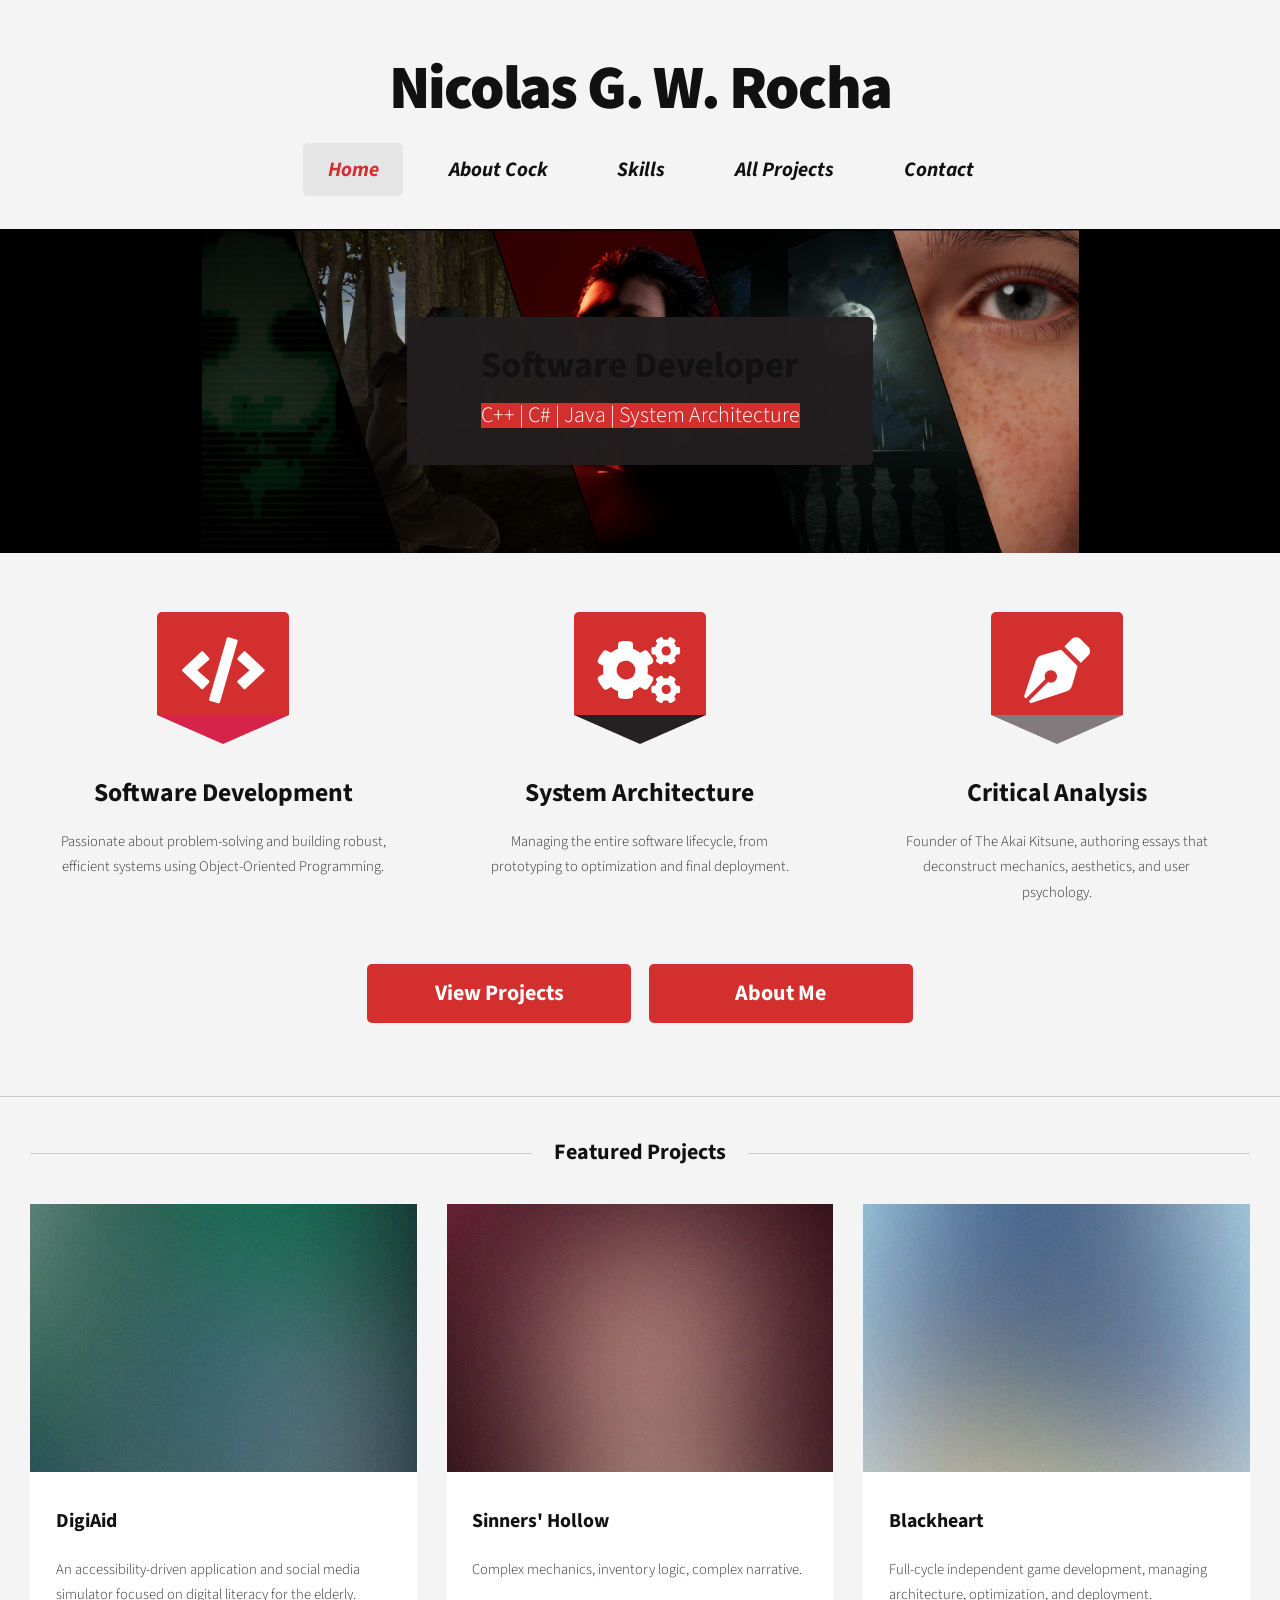
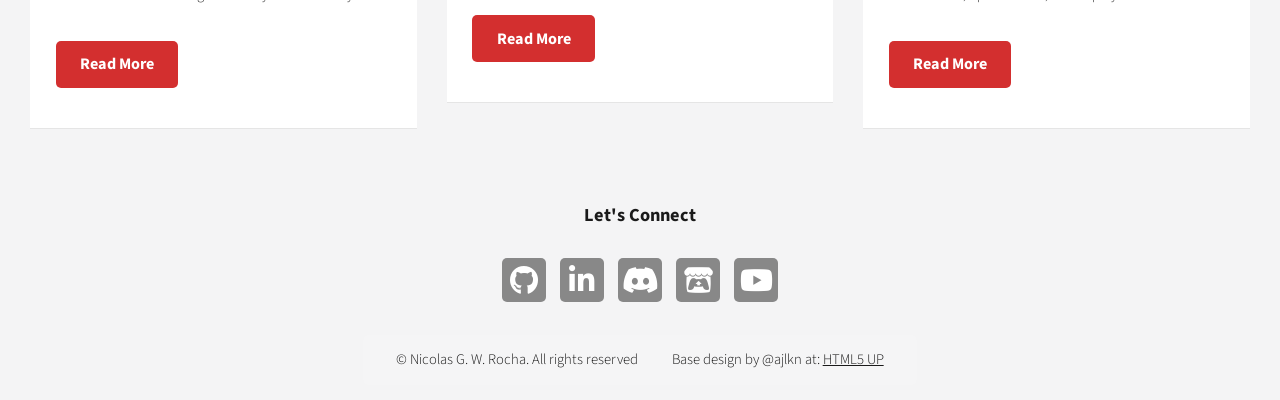
==== commit dfc3d83d: "From Me to Cock" ====
--- a/index.html
+++ b/index.html
@@ -15,8 +15,8 @@
 
                     <nav id="nav">
                             <ul>
-                                <li class="current"><a href="home.html">Home</a></li>
-                                <li><a href="about.html">About Me</a></li>
+                                <li class="current"><a href="index.html">Home</a></li>
+                                <li><a href="about.html">About Cock</a></li>
                                 <li><a href="skills.html">Skills</a></li>
                                 <li><a href="projects.html">All Projects</a></li>
                                 <li><a href="contact.html">Contact</a></li>
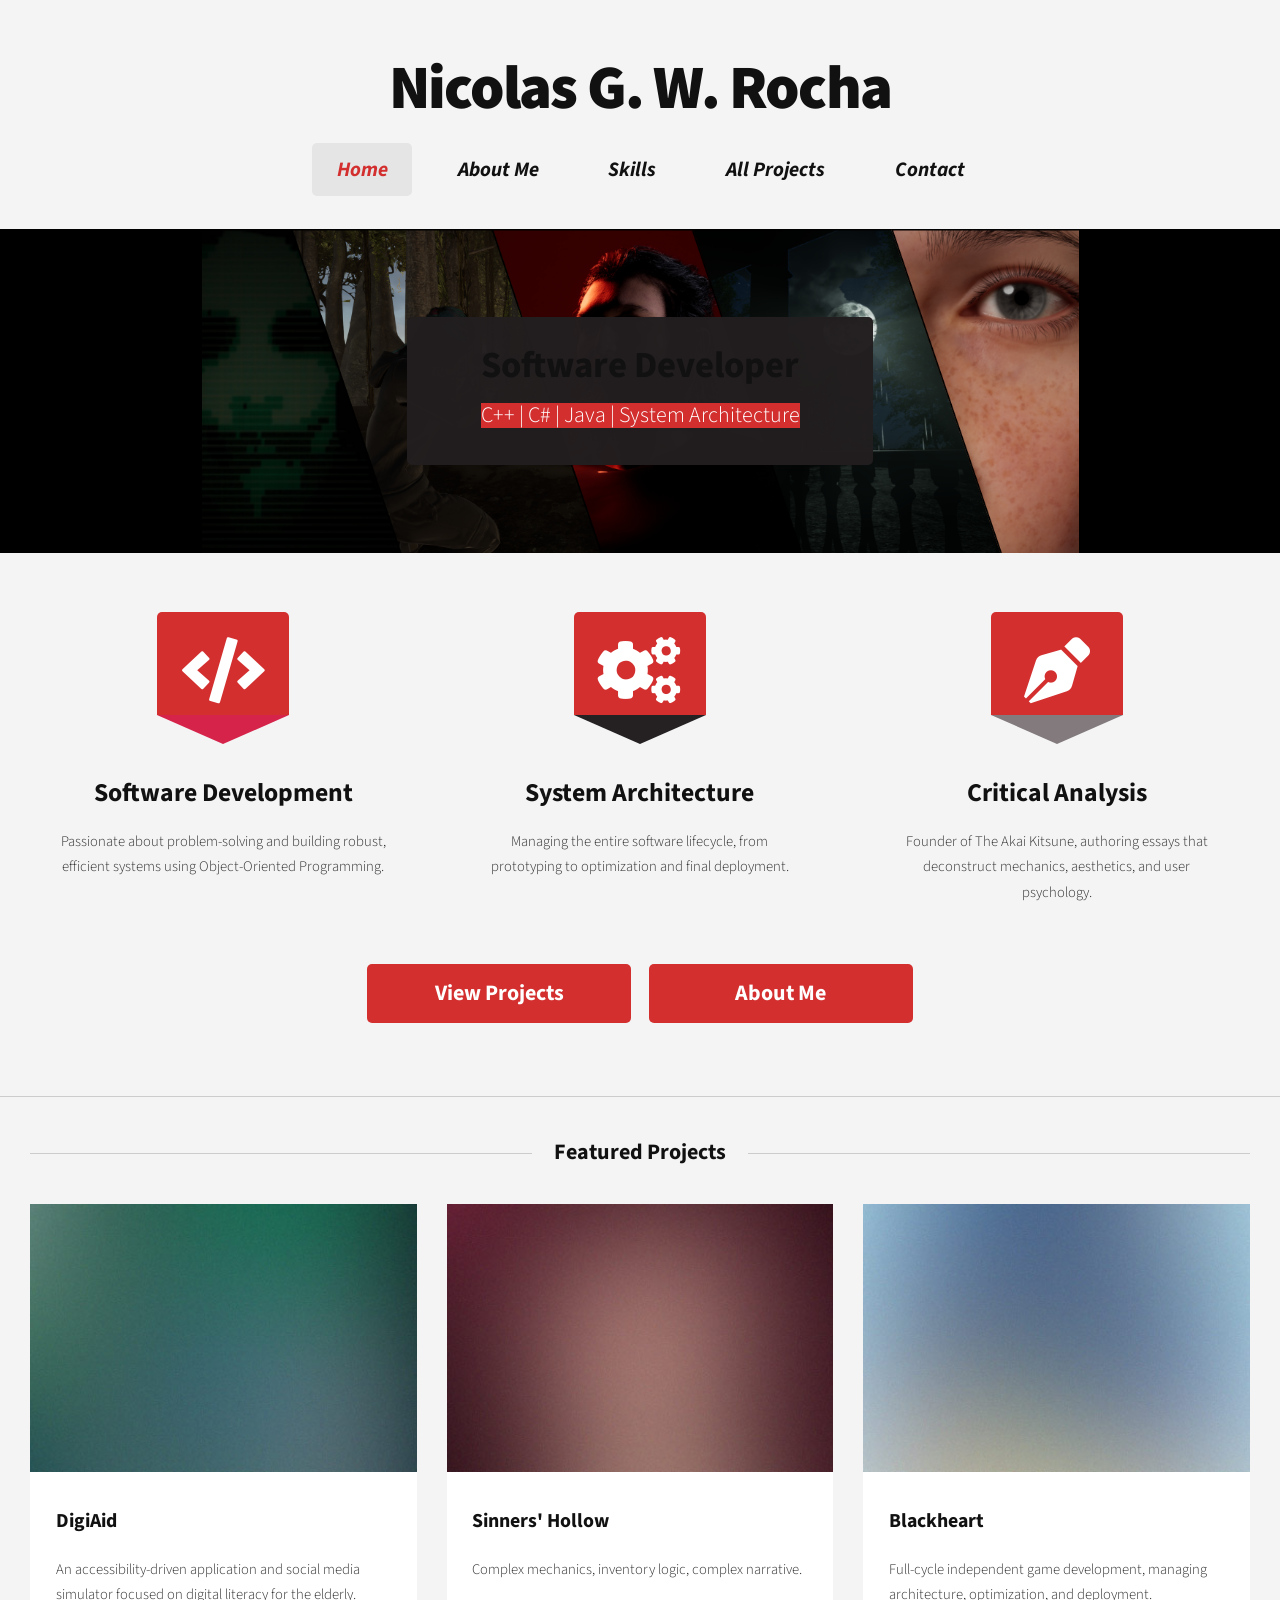
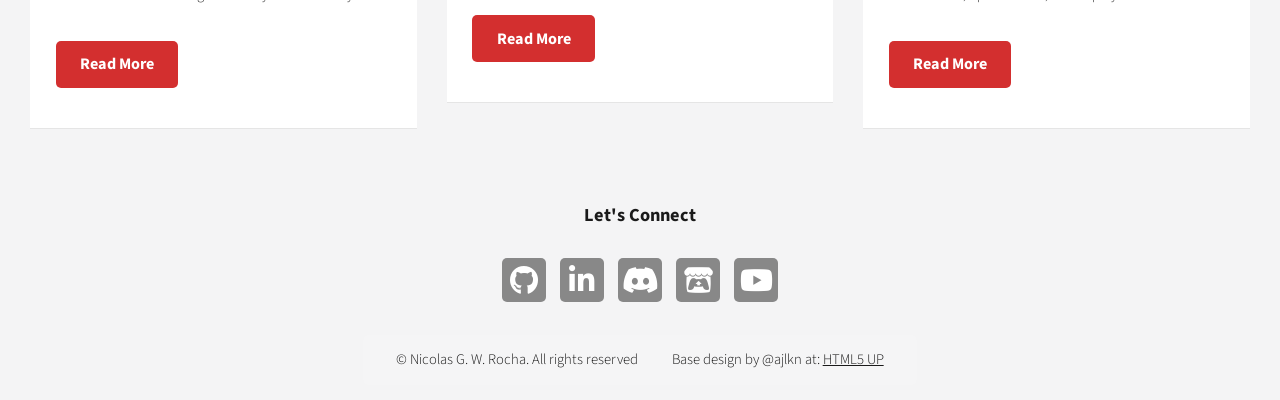
==== commit 33a85bfa: "Fixed index.html and skills.html to point to the correct home page link. The home page is index.html" ====
--- a/index.html
+++ b/index.html
@@ -11,12 +11,12 @@
         <div id="page-wrapper">
 
             <section id="header">
-                    <h1><a href="home.html">Nicolas G. W. Rocha</a></h1>
+                    <h1><a href="index.html">Nicolas G. W. Rocha</a></h1>
 
                     <nav id="nav">
                             <ul>
                                 <li class="current"><a href="index.html">Home</a></li>
-                                <li><a href="about.html">About Cock</a></li>
+                                <li><a href="about.html">About Me</a></li>
                                 <li><a href="skills.html">Skills</a></li>
                                 <li><a href="projects.html">All Projects</a></li>
                                 <li><a href="contact.html">Contact</a></li>
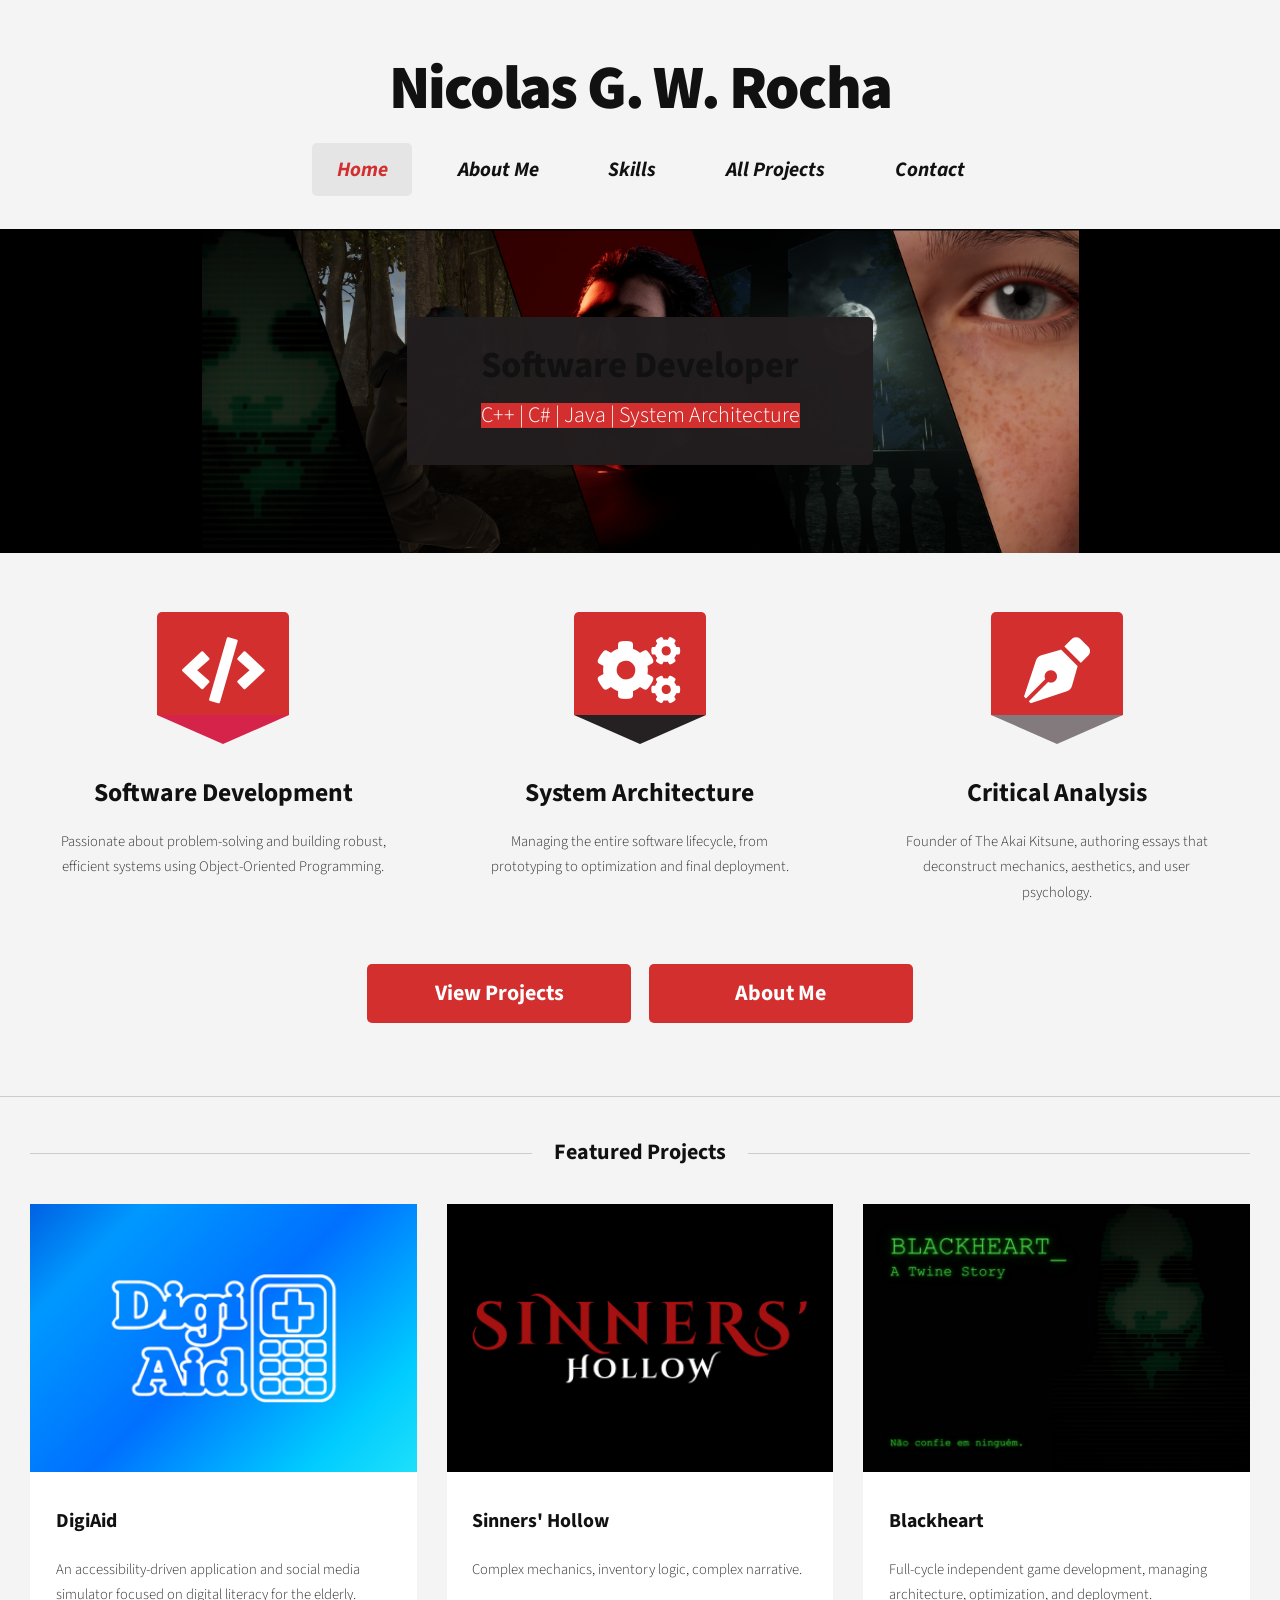
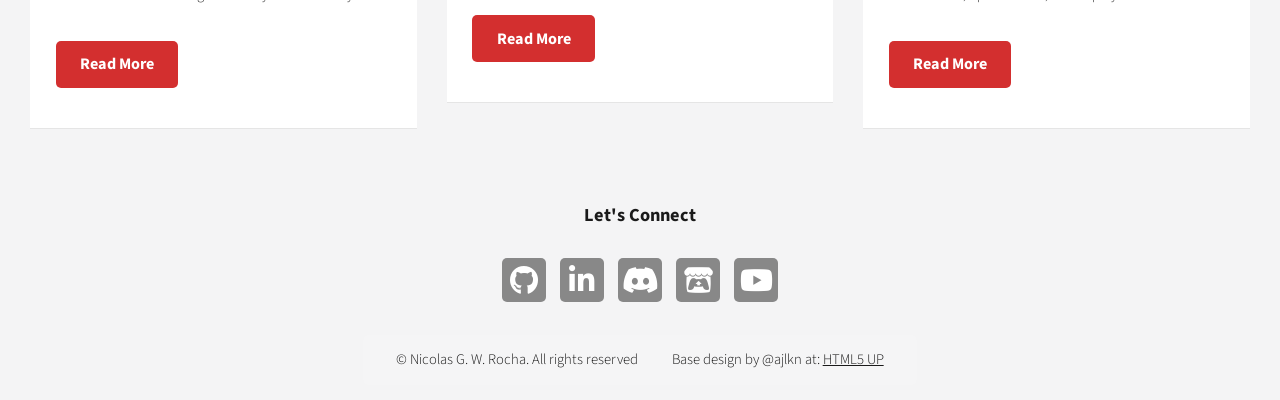
==== commit 07c5f82d: "alteração de imagens" ====
--- a/index.html
+++ b/index.html
@@ -80,7 +80,7 @@
                                         <div class="row">
                                             <div class="col-4 col-6-medium col-12-small">
                                                 <section class="box">
-                                                    <a href="#" class="image featured"><img src="images/pic02.jpg" alt="DigiAid Project" /></a>
+                                                    <a href="#" class="image featured"><img src="images/DigiAid Logo.png" alt="DigiAid Project" /></a>
                                                     <header>
                                                         <h3>DigiAid</h3>
                                                     </header>
@@ -94,7 +94,7 @@
                                             </div>
                                             <div class="col-4 col-6-medium col-12-small">
                                                 <section class="box">
-                                                    <a href="#" class="image featured"><img src="images/pic03.jpg" alt="Sinners' Hollow Project" /></a>
+                                                    <a href="#" class="image featured"><img src="images/Sinners' Hollow Logo.png" alt="Sinners' Hollow Project" /></a>
                                                     <header>
                                                         <h3>Sinners' Hollow</h3>
                                                     </header>
@@ -108,7 +108,7 @@
                                             </div>
                                             <div class="col-4 col-6-medium col-12-small">
                                                 <section class="box">
-                                                    <a href="#" class="image featured"><img src="images/pic04.jpg" alt="Blackheart Project" /></a>
+                                                    <a href="#" class="image featured"><img src="images/Blackheart_ Logo.png" alt="Blackheart Project" /></a>
                                                     <header>
                                                         <h3>Blackheart</h3>
                                                     </header>
